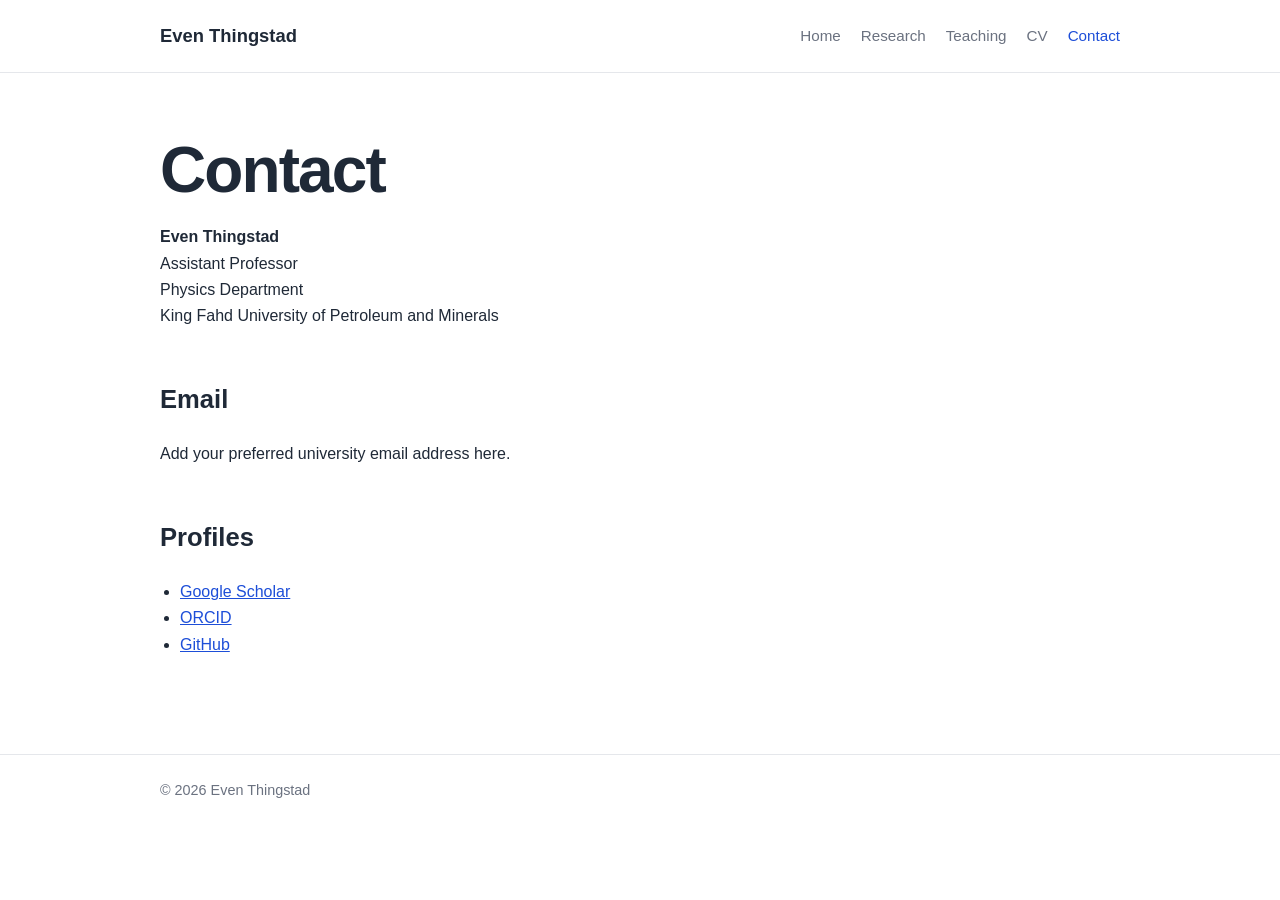
==== contact.html @ 906bcf28 "Add files via upload" ====
<!DOCTYPE html>
<html lang="en">
<head>
  <meta charset="UTF-8">
  <meta name="viewport" content="width=device-width, initial-scale=1.0">
  <title>Contact | Even Thingstad</title>
  <meta name="description" content="Academic homepage of Even Thingstad, theoretical condensed matter physicist.">
  <link rel="stylesheet" href="style.css">
</head>
<body>
<header>
  <div class="container navbar">
    <a class="site-name" href="index.html">Even Thingstad</a>
    <nav>
      <a href="index.html">Home</a>
      <a href="research.html">Research</a>
      <a href="teaching.html">Teaching</a>
      <a href="cv.html">CV</a>
      <a href="contact.html" class="active">Contact</a>
    </nav>
  </div>
</header>

<main>
  <div class="container">

    <h1>Contact</h1>

    <p>
      <strong>Even Thingstad</strong><br>
      Assistant Professor<br>
      Physics Department<br>
      King Fahd University of Petroleum and Minerals
    </p>

    <h2>Email</h2>
    <p>
      Add your preferred university email address here.
    </p>

    <h2>Profiles</h2>
    <ul class="section-list">
      <li><a href="#">Google Scholar</a></li>
      <li><a href="#">ORCID</a></li>
      <li><a href="#">GitHub</a></li>
    </ul>

  </div>
</main>

<footer>
  <div class="container">
    © 2026 Even Thingstad
  </div>
</footer>
</body>
</html>
---- style.css ----
:root {
    --text: #1f2937;
    --muted: #6b7280;
    --line: #e5e7eb;
    --accent: #1d4ed8;
    --bg: #ffffff;
    --soft: #f8fafc;
}

* {
    box-sizing: border-box;
}

body {
    margin: 0;
    font-family: Arial, Helvetica, sans-serif;
    color: var(--text);
    background: var(--bg);
    line-height: 1.65;
}

.container {
    width: min(960px, calc(100% - 40px));
    margin: 0 auto;
}

header {
    border-bottom: 1px solid var(--line);
    background: #fff;
}

.navbar {
    min-height: 72px;
    display: flex;
    align-items: center;
    justify-content: space-between;
    gap: 24px;
}

.site-name {
    font-size: 1.15rem;
    font-weight: 700;
    text-decoration: none;
    color: var(--text);
}

nav {
    display: flex;
    flex-wrap: wrap;
    gap: 20px;
}

nav a {
    color: var(--muted);
    text-decoration: none;
    font-size: 0.95rem;
}

nav a:hover,
nav a.active {
    color: var(--accent);
}

main {
    padding: 64px 0 80px;
}

.hero {
    max-width: 760px;
    padding: 24px 0 40px;
}

h1 {
    font-size: clamp(2.2rem, 6vw, 4rem);
    line-height: 1.05;
    margin: 0 0 20px;
    letter-spacing: -0.03em;
}

h2 {
    margin-top: 48px;
    font-size: 1.6rem;
}

h3 {
    margin-bottom: 6px;
}

.subtitle {
    font-size: 1.25rem;
    color: var(--muted);
    margin-bottom: 24px;
}

.lead {
    font-size: 1.08rem;
    max-width: 720px;
}

.cards {
    display: grid;
    grid-template-columns: repeat(auto-fit, minmax(220px, 1fr));
    gap: 18px;
    margin-top: 24px;
}

.card {
    border: 1px solid var(--line);
    border-radius: 10px;
    padding: 22px;
    background: var(--soft);
}

.card p {
    margin-bottom: 0;
    color: var(--muted);
}

.section-list {
    padding-left: 20px;
}

a {
    color: var(--accent);
}

footer {
    border-top: 1px solid var(--line);
    color: var(--muted);
    font-size: 0.9rem;
    padding: 24px 0;
}

@media (max-width: 680px) {
    .navbar {
        align-items: flex-start;
        flex-direction: column;
        padding: 18px 0;
    }

    nav {
        gap: 14px;
    }

    main {
        padding-top: 40px;
    }
}
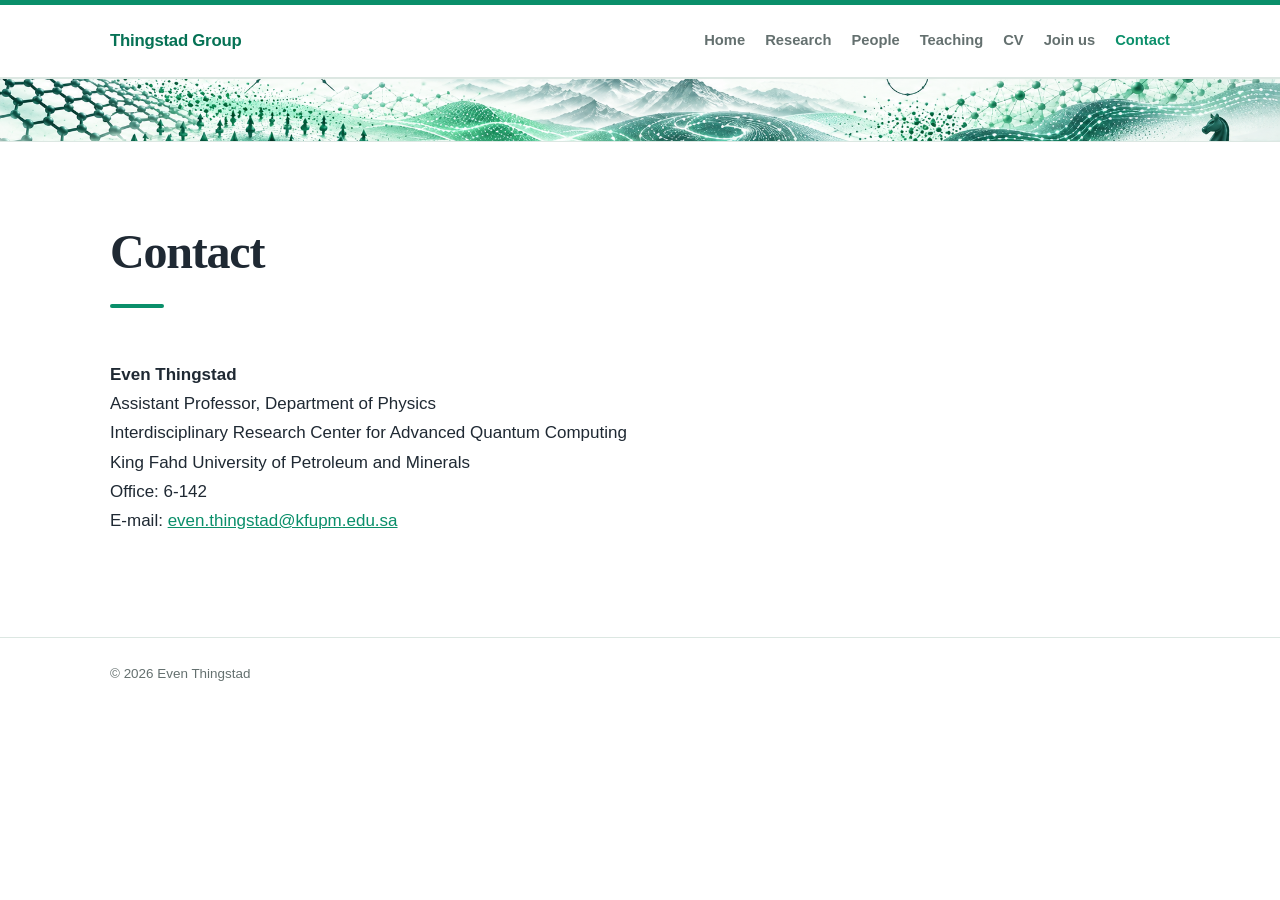
==== commit 928b87eb: "Add files via upload" ====
--- a/contact.html
+++ b/contact.html
@@ -3,48 +3,73 @@
 <head>
   <meta charset="UTF-8">
   <meta name="viewport" content="width=device-width, initial-scale=1.0">
-  <title>Contact | Even Thingstad</title>
-  <meta name="description" content="Academic homepage of Even Thingstad, theoretical condensed matter physicist.">
+  <title>Contact | Thingstad Group</title>
+  <meta name="description" content="Contact information for the Thingstad Group at KFUPM.">
   <link rel="stylesheet" href="style.css">
 </head>
 <body>
 <header>
   <div class="container navbar">
-    <a class="site-name" href="index.html">Even Thingstad</a>
+    <a class="site-name" href="index.html">Thingstad Group</a>
     <nav>
       <a href="index.html">Home</a>
       <a href="research.html">Research</a>
+      <a href="people.html">People</a>
       <a href="teaching.html">Teaching</a>
       <a href="cv.html">CV</a>
+      <a href="join.html">Join us</a>
       <a href="contact.html" class="active">Contact</a>
     </nav>
   </div>
 </header>
 
+<div class="sitewide-band">
+  <img src="banner-sitewide.png" alt="Abstract scientific banner">
+</div>
+
+
 <main>
   <div class="container">
+    <section class="page-header">
+      <h1>Contact</h1>
+      <!--<p class="lead"> Contact information for the Thingstad Group. </p> -->
+    </section>
 
-    <h1>Contact</h1>
+    <section class="info-block">
+      <p>
+        <strong>Even Thingstad</strong><br>
+        Assistant Professor, Department of Physics<br>
+        Interdisciplinary Research Center for Advanced Quantum Computing<br>
+        King Fahd University of Petroleum and Minerals<br>
+        Office: 6-142<br>
+        E-mail: <span class="protected-email">Enable JavaScript to display email</span>
+      </p>
+    </section>
+<!--
+    <section class="info-block">
+      <h2>Profiles</h2>
+      <ul class="section-list">
+        <li><a href="#">Google Scholar</a></li>
+        <li><a href="#">ORCID</a></li>
+        <li><a href="#">GitHub</a></li>
+      </ul>
+    </section>
+-->
 
-    <p>
-      <strong>Even Thingstad</strong><br>
-      Assistant Professor<br>
-      Physics Department<br>
-      King Fahd University of Petroleum and Minerals
-    </p>
-
-    <h2>Email</h2>
-    <p>
-      Add your preferred university email address here.
-    </p>
-
-    <h2>Profiles</h2>
-    <ul class="section-list">
-      <li><a href="#">Google Scholar</a></li>
-      <li><a href="#">ORCID</a></li>
-      <li><a href="#">GitHub</a></li>
-    </ul>
-
+    <script>
+      (function () {
+        var user = "even" + "." + "thingstad";
+        var domain = "kfupm" + ".edu.sa";
+        var address = user + "@" + domain;
+        document.querySelectorAll(".protected-email").forEach(function (target) {
+          var link = document.createElement("a");
+          link.href = "mailto:" + address;
+          link.textContent = address;
+          target.textContent = "";
+          target.appendChild(link);
+        });
+      })();
+    </script>
   </div>
 </main>
 
--- a/style.css
+++ b/style.css
@@ -1,32 +1,43 @@
 :root {
-    --text: #1f2937;
-    --muted: #6b7280;
-    --line: #e5e7eb;
-    --accent: #1d4ed8;
+    --text: #1f2933;
+    --muted: #64706f;
+    --line: #dce7e2;
+    --green: #0a8f6a;
+    --green-dark: #067255;
+    --green-mid: #42ad8a;
+    --green-soft: #eef9f5;
+    --green-soft-2: #f8fcfa;
     --bg: #ffffff;
-    --soft: #f8fafc;
+    --max-width: 1060px;
 }
 
 * {
     box-sizing: border-box;
 }
 
+html {
+    scroll-behavior: smooth;
+}
+
 body {
     margin: 0;
-    font-family: Arial, Helvetica, sans-serif;
+    overflow-x: clip;
+    font-family: "Segoe UI", "Helvetica Neue", Helvetica, Arial, sans-serif;
+    font-size: 17px;
+    line-height: 1.72;
     color: var(--text);
     background: var(--bg);
-    line-height: 1.65;
 }
 
 .container {
-    width: min(960px, calc(100% - 40px));
+    width: min(var(--max-width), calc(100% - 44px));
     margin: 0 auto;
 }
 
 header {
+    background: rgba(255, 255, 255, 0.97);
+    border-top: 5px solid var(--green);
     border-bottom: 1px solid var(--line);
-    background: #fff;
 }
 
 .navbar {
@@ -34,14 +45,16 @@
     display: flex;
     align-items: center;
     justify-content: space-between;
-    gap: 24px;
+    gap: 28px;
 }
 
 .site-name {
-    font-size: 1.15rem;
+    color: var(--green-dark);
+    text-decoration: none;
+    font-size: 1.05rem;
     font-weight: 700;
-    text-decoration: none;
-    color: var(--text);
+    letter-spacing: -0.015em;
+    white-space: nowrap;
 }
 
 nav {
@@ -53,96 +66,496 @@
 nav a {
     color: var(--muted);
     text-decoration: none;
-    font-size: 0.95rem;
+    font-size: 0.92rem;
+    font-weight: 550;
 }
 
 nav a:hover,
 nav a.active {
-    color: var(--accent);
+    color: var(--green);
 }
 
 main {
-    padding: 64px 0 80px;
-}
-
-.hero {
-    max-width: 760px;
-    padding: 24px 0 40px;
+    padding: 58px 0 84px;
+}
+
+h1,
+h2,
+h3 {
+    color: var(--text);
+    letter-spacing: -0.025em;
 }
 
 h1 {
-    font-size: clamp(2.2rem, 6vw, 4rem);
-    line-height: 1.05;
-    margin: 0 0 20px;
-    letter-spacing: -0.03em;
+    margin: 0 0 18px;
+    font-family: Georgia, "Times New Roman", serif;
+    font-size: clamp(2.1rem, 4vw, 3rem);
+    line-height: 1.08;
+    font-weight: 600;
 }
 
 h2 {
-    margin-top: 48px;
-    font-size: 1.6rem;
+    margin: 46px 0 14px;
+    font-family: Georgia, "Times New Roman", serif;
+    font-size: 1.55rem;
+    line-height: 1.2;
+    font-weight: 600;
 }
 
 h3 {
-    margin-bottom: 6px;
-}
-
-.subtitle {
-    font-size: 1.25rem;
-    color: var(--muted);
-    margin-bottom: 24px;
+    margin: 0 0 8px;
+    font-size: 1.04rem;
+    font-weight: 680;
+}
+
+p {
+    margin: 0 0 18px;
+}
+
+a {
+    color: var(--green);
+}
+
+a:hover {
+    color: var(--green-dark);
 }
 
 .lead {
+    max-width: 780px;
+    margin: 0;
+    color: var(--muted);
     font-size: 1.08rem;
-    max-width: 720px;
-}
-
-.cards {
-    display: grid;
-    grid-template-columns: repeat(auto-fit, minmax(220px, 1fr));
-    gap: 18px;
-    margin-top: 24px;
+    line-height: 1.8;
+}
+
+.page-header {
+    max-width: 840px;
+    padding: 8px 0 26px;
+}
+
+.page-header::after {
+    content: "";
+    display: block;
+    width: 54px;
+    height: 4px;
+    margin-top: 26px;
+    border-radius: 4px;
+    background: var(--green);
+}
+
+.info-block {
+    max-width: 840px;
+    padding: 26px 0 0;
+}
+
+.info-block + .info-block {
+    border-top: 1px solid var(--line);
+    margin-top: 34px;
+}
+
+.info-block h2 {
+    margin-top: 0;
+}
+
+.section-list {
+    padding-left: 1.2rem;
 }
 
 .card {
     border: 1px solid var(--line);
-    border-radius: 10px;
+    border-radius: 12px;
+    padding: 22px 24px;
+    background: var(--green-soft-2);
+}
+
+.inline-link {
+    font-weight: 650;
+}
+
+/* Home page */
+
+.home-hero {
+    display: grid;
+    grid-template-columns: minmax(0, 1.55fr) minmax(190px, 0.45fr);
+    gap: 54px;
+    align-items: center;
+    padding: 30px 0 62px;
+}
+
+.home-kicker {
+    margin: 0 0 12px;
+    color: var(--green);
+    font-size: 0.77rem;
+    font-weight: 750;
+    letter-spacing: 0.12em;
+    text-transform: uppercase;
+}
+
+.home-hero h1 {
+    max-width: 720px;
+    margin-bottom: 16px;
+    color: var(--green-dark);
+    font-size: clamp(2.45rem, 4.6vw, 3.55rem);
+    line-height: 1.04;
+}
+
+.home-subtitle {
+    margin: 0 0 17px;
+    color: var(--text);
+    font-size: 1.13rem;
+    font-weight: 650;
+}
+
+.home-intro {
+    max-width: 760px;
+    margin: 0;
+    color: var(--muted);
+    font-size: 1.05rem;
+    line-height: 1.82;
+}
+
+.home-actions {
+    display: flex;
+    flex-wrap: wrap;
+    gap: 12px;
+    margin-top: 27px;
+}
+
+.button {
+    display: inline-block;
+    padding: 10px 17px;
+    border: 1px solid var(--line);
+    border-radius: 8px;
+    text-decoration: none;
+    font-size: 0.94rem;
+    font-weight: 650;
+}
+
+.button.primary {
+    border-color: var(--green);
+    background: var(--green);
+    color: #fff;
+}
+
+.button.primary:hover {
+    border-color: var(--green-dark);
+    background: var(--green-dark);
+    color: #fff;
+}
+
+.button.secondary {
+    background: #fff;
+    color: var(--green-dark);
+    border-color: #bcd8cf;
+}
+
+.profile-wrap {
+    justify-self: end;
+    width: min(100%, 185px);
+}
+
+.profile-photo {
+    display: block;
+    width: 100%;
+    aspect-ratio: 4 / 5;
+    object-fit: cover;
+    object-position: center 34%;
+    border-radius: 14px;
+    box-shadow: 0 14px 34px rgba(0, 76, 60, 0.14);
+}
+
+.profile-caption {
+    margin: 10px 2px 0;
+    color: var(--muted);
+    font-size: 0.78rem;
+    line-height: 1.45;
+    text-align: center;
+}
+
+.profile-invite {
+    display: block;
+    margin-top: 8px;
+    color: var(--green);
+    font-size: 0.84rem;
+    font-weight: 650;
+    line-height: 1.45;
+    text-align: center;
+    text-decoration: none;
+}
+
+.profile-invite:hover {
+    color: var(--green-dark);
+    text-decoration: underline;
+}
+
+.home-section {
+    padding: 50px 0;
+    border-top: 1px solid var(--line);
+}
+
+.home-section-heading {
+    display: grid;
+    grid-template-columns: 190px 1fr;
+    gap: 38px;
+    align-items: start;
+}
+
+.home-section h2 {
+    margin: 0;
+    color: var(--green-dark);
+    font-size: 1.48rem;
+}
+
+.home-section-copy {
+    max-width: 740px;
+    margin: 0;
+    color: var(--muted);
+    font-size: 1rem;
+    line-height: 1.8;
+}
+
+.research-grid {
+    display: grid;
+    grid-template-columns: repeat(3, 1fr);
+    gap: 18px;
+    margin-top: 30px;
+}
+
+.research-card {
     padding: 22px;
-    background: var(--soft);
-}
-
-.card p {
-    margin-bottom: 0;
-    color: var(--muted);
-}
-
-.section-list {
-    padding-left: 20px;
-}
-
-a {
-    color: var(--accent);
+    border: 1px solid var(--line);
+    border-top: 4px solid var(--green-mid);
+    border-radius: 12px;
+    background: var(--green-soft-2);
+}
+
+.research-card h3 {
+    color: var(--green-dark);
+}
+
+.research-card p {
+    margin: 0;
+    color: var(--muted);
+    font-size: 0.96rem;
+    line-height: 1.64;
+}
+
+.join-banner {
+    display: flex;
+    justify-content: space-between;
+    align-items: center;
+    gap: 30px;
+    padding: 27px 30px;
+    border: 1px solid #cfe4dc;
+    border-radius: 12px;
+    background: var(--green-soft);
+}
+
+.join-banner h2 {
+    margin: 0 0 6px;
+    color: var(--green-dark);
+    font-size: 1.32rem;
+}
+
+.join-banner p {
+    max-width: 760px;
+    margin: 0;
+    color: var(--muted);
+    font-size: 0.96rem;
+}
+
+/* People */
+
+.person-card {
+    display: grid;
+    grid-template-columns: 190px minmax(0, 1fr);
+    gap: 30px;
+    align-items: start;
+    max-width: 800px;
+    padding: 26px;
+    margin-top: 12px;
+    border: 1px solid var(--line);
+    border-radius: 14px;
+    background: var(--green-soft-2);
+}
+
+.person-photo {
+    display: block;
+    width: 190px;
+    aspect-ratio: 4 / 5;
+    object-fit: cover;
+    object-position: center 34%;
+    border-radius: 11px;
+}
+
+.person-card h2 {
+    margin: 0 0 4px;
+    color: var(--green-dark);
+}
+
+.person-title {
+    margin-bottom: 16px;
+    color: var(--muted);
+    font-weight: 600;
+}
+
+.person-details {
+    margin: 0;
+}
+
+.group-note {
+    max-width: 800px;
+    margin-top: 38px;
+    padding: 24px 26px;
+    border-left: 4px solid var(--green);
+    background: var(--green-soft);
+    border-radius: 0 10px 10px 0;
+}
+
+.group-note h2 {
+    margin: 0 0 10px;
+    color: var(--green-dark);
 }
 
 footer {
     border-top: 1px solid var(--line);
     color: var(--muted);
-    font-size: 0.9rem;
-    padding: 24px 0;
-}
-
-@media (max-width: 680px) {
+    font-size: 0.84rem;
+    padding: 24px 0 30px;
+}
+
+@media (max-width: 860px) {
     .navbar {
         align-items: flex-start;
         flex-direction: column;
-        padding: 18px 0;
+        padding: 17px 0;
+        gap: 12px;
     }
 
     nav {
-        gap: 14px;
+        gap: 14px 18px;
     }
 
     main {
         padding-top: 40px;
     }
-}+
+    .home-hero {
+        grid-template-columns: 1fr;
+        gap: 30px;
+        padding-top: 10px;
+    }
+
+    .profile-wrap {
+        justify-self: start;
+        width: min(100%, 175px);
+    }
+
+    .home-section-heading {
+        grid-template-columns: 1fr;
+        gap: 14px;
+    }
+
+    .research-grid {
+        grid-template-columns: 1fr;
+    }
+
+    .join-banner {
+        flex-direction: column;
+        align-items: flex-start;
+    }
+
+    .person-card {
+        grid-template-columns: 150px minmax(0, 1fr);
+    }
+
+    .person-photo {
+        width: 150px;
+    }
+}
+
+@media (max-width: 560px) {
+    body {
+        font-size: 16px;
+    }
+
+    .container {
+        width: min(100% - 30px, var(--max-width));
+    }
+
+    nav a {
+        font-size: 0.89rem;
+    }
+
+    .home-hero h1 {
+        font-size: 2.35rem;
+    }
+
+    h1 {
+        font-size: 2.1rem;
+    }
+
+    .person-card {
+        grid-template-columns: 1fr;
+    }
+
+    .person-photo {
+        width: 170px;
+    }
+}
+
+.cv-identity {
+    margin-top: 10px;
+    color: var(--muted);
+    font-size: 1.03rem;
+    line-height: 1.72;
+}
+
+.cv-identity strong {
+    color: var(--text);
+    font-family: Georgia, "Times New Roman", serif;
+    font-size: 1.35rem;
+    font-weight: 600;
+}
+
+
+@media (max-width: 560px) {
+
+    }
+
+
+
+
+/* Site-wide narrow scientific band */
+
+.sitewide-band {
+    width: 100%;
+    height: clamp(52px, 5vw, 78px);
+    margin: 0 0 18px;
+    overflow: hidden;
+    border-top: 1px solid var(--line);
+    border-bottom: 1px solid var(--line);
+    background: #ffffff;
+}
+
+.sitewide-band img {
+    display: block;
+    width: 100%;
+    height: 100%;
+    object-fit: cover;
+    object-position: center center;
+}
+
+@media (max-width: 860px) {
+    .sitewide-band {
+        height: clamp(44px, 7vw, 62px);
+        margin-bottom: 14px;
+    }
+}
+
+@media (max-width: 560px) {
+    .sitewide-band {
+        height: 44px;
+        margin-bottom: 12px;
+    }
+}
